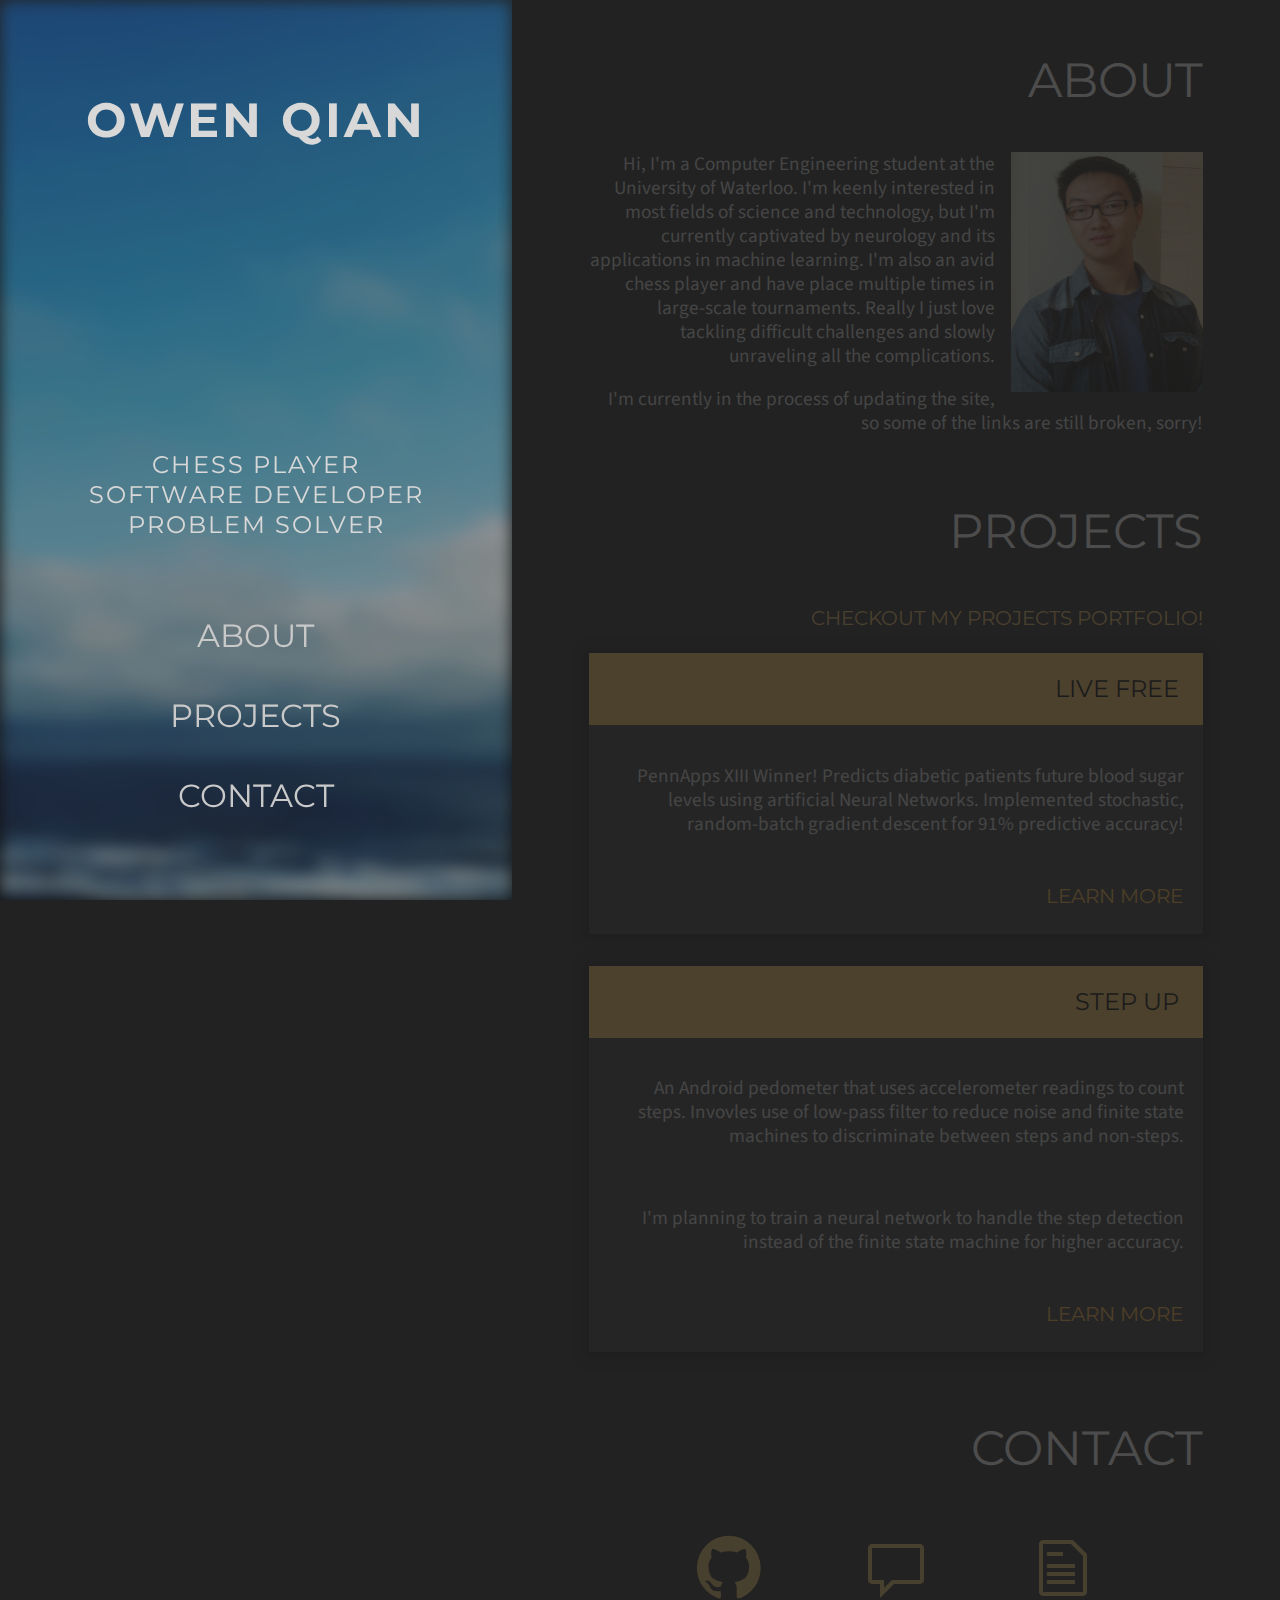
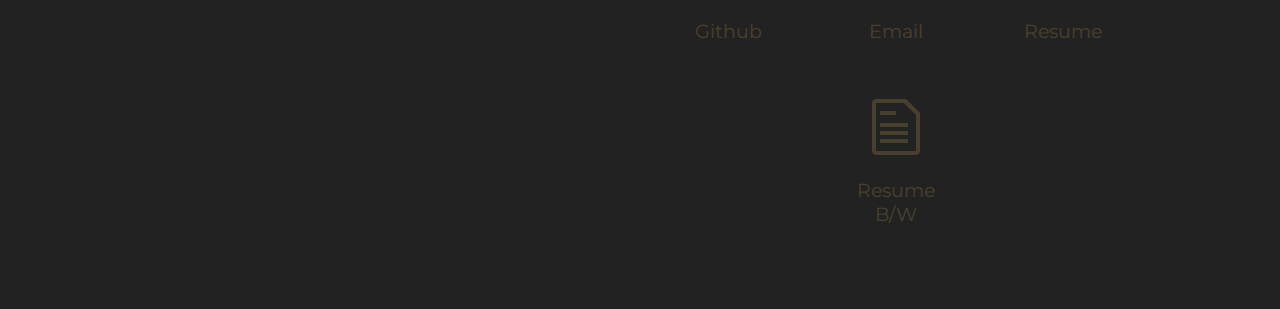
==== index.html @ a6995c26 "changing resumeb/w text" ====
<!doctype html>

<html>

<head>
<title>Owen Qian</title>

<meta charset="utf-8">
<meta http-equiv="X-UA-Compatible" content="IE=Edge">
<meta name="viewport" content="width=device-width, initial-scale=1, maximum-scale=1, user-scalable=0">

<link href="assets/images/favicon.png" rel="icon" type="image/png">
<link href='https://fonts.googleapis.com/css?family=Montserrat:400,700|Source+Sans+Pro' rel='stylesheet' type='text/css'>
<link href="global.css" rel="stylesheet">
<link href="octicons/octicons.css" rel="stylesheet">
</head>

<body>

<!-- scripts -->
<script src="https://code.jquery.com/jquery-2.2.0.js"></script>
<script src="script.js"></script>

<!-- content -->
<header>
	<div id="header-bg"></div>
	<h1 class="main-title">Owen Qian</h1>
	<section id="subheader">
		<h2>Chess player<br> Software Developer<br>Problem Solver</h2>
		<nav>
			<ul>
				<li><a href="#about">About</a></li>
				<li><a href="#projects">Projects</a></li>
				<li><a href="#contact">Contact</a></li Porting code to work in C++ using OpenCV.>
			</ul>
		</nav>
	</section>
</header>
<main>
<section id="about" class="info about-info">
	<h1>About</h1>
	<div id="about-content">
		<img src="me_pic.jpg" class="about-img">
		<p>Hi, I'm a Computer Engineering student at the University of Waterloo. I'm keenly interested in most fields of science and technology, but I'm currently captivated by neurology and its applications in machine learning. I'm also an avid chess player and have place multiple times in large-scale tournaments. Really I just love tackling difficult challenges and slowly unraveling all the complications.</p>
		<p>I'm currently in the process of updating the site, so some of the links are still broken, sorry!</p>
	</div>
</section>
<section id="projects" class="info project-info">
	<h1>projects</h1>
	<a href="/projects/index.html"><h3>Checkout my Projects Portfolio!</h3></a>
	<div class="projects-container">
		<article id="project-1">
			<h2>Live Free</h2>
			<p>PennApps XIII Winner! Predicts diabetic patients future blood sugar levels using artificial Neural Networks. Implemented stochastic, random-batch gradient descent for 91% predictive accuracy! </p>
			<a href="http://devpost.com/software/live-free" class="more">Learn More</a>
		</article>
		<article id="project-2">
			<h2>Step Up</h2>
			<p>An Android pedometer that uses accelerometer readings to count steps. Invovles use of low-pass filter to reduce noise and finite state machines to discriminate between steps and non-steps.</p>
			<p>I'm planning to train a neural network to handle the step detection instead of the finite state machine for higher accuracy.</p>
			<a href="/projects/step_up.html" class="more">Learn More</a>
		</article>
	</div>
</section>
<footer id="contact">
	<div id="footer-content">
		<h1>Contact</h1>
		<a class="icon-with-info" href="http://github.com/OwenQian">
			<span class="mega-octicon octicon-mark-github"></span>
			<p class="icon-desc">Github</p>
		</a>
		<a class="icon-with-info" href="mailto:oyqian@uwaterloo.ca">
			<span class="mega-octicon octicon-comment"></span>
			<p class="icon-desc">Email</p>
		</a>
		<a class="icon-with-info" href="Resume/Resume.pdf">
			<span class="mega-octicon octicon-file-text"></span>
			<p class="icon-desc">Resume</p>
		</a>
		<a class="icon-with-info" href="Resume/Resume_bw.pdf">
			<span class="mega-octicon octicon-file-text"></span>
			<p class="icon-desc">Resume B/W</p>
		</a>
	</div>
</footer>
</main>
</body>
</html>
---- global.css ----
/* ---- STANDARD STYLING ---- */

html, body{
    background:#222;
    font:100%/150% 'Source Sans Pro', 'Helvetica', sans-serif;
    color:#dadada;
    text-align:right;
    width:100%;
    height:100%;
    padding:0;
    border:0;
    margin:0;
    overflow-x:hidden;
    overflow-y: auto;
    word-break: break-word;
    vertical-align: baseline;
}

main, section, article, header, footer, nav, aside, figure{ display:block;}

h1{
    font:300%/100% 'Montserrat', 'Source Sans Pro', 'Helvetica', sans-serif;
    color:#fff;
    text-transform: uppercase;
    text-align:right;
    padding:0.5em 0;
    margin:0.5em 0;
}

h2{ font:150%/100% 'Montserrat', 'Source Sans Pro', 'Helvetica', sans-serif;}

h3{ font:125%/150% 'Montserrat', 'Source Sans Pro', 'Helvetica', sans-serif}

p{ font-size:120%;}

a{
    color: #EDC063;
    text-decoration: none;
    text-transform: uppercase;
}

a:hover{ color:#EDCC94;}

/* --- HEADER --- */

header{
    position:fixed;
    top:0; left:0; 
    width:40%;
    height:100vh;
    background:linear-gradient(transparent, rgba(0,0,0,0.5));
    color:#eee;
    overflow:hidden;
    z-index:99;
}

#header-bg{
    position:absolute;
    width:100%; height:100%;
    background:right top/cover fixed no-repeat url('blueskies.jpg');
    -webkit-filter:blur(0);
    filter:blur(0);
    transition: all 0.5s ease-in-out;
    z-index:1;
}

#header-bg:before{
    position:absolute;
    left: 0;
    top:0;
    width:100%;
    height:100%;
    content:'';
    background:rgba(0,0,0,0.3);
    z-index:99; 
}

header:hover #header-bg{
    -webkit-filter:blur(8px);
    filter:blur(8px);
    transition: all 0.5s ease-in-out;
}

.main-title{
    position:relative;
    font-weight:700;
    padding:1.5em 0;
    color:#eee;
    letter-spacing:3px;
    text-align:center;
    text-transform: uppercase;
    z-index:99;
}

#subheader{
    position:absolute;
    bottom:0;
    width:100%;
    max-height:75vh;
    padding:3em 0;
    z-index: 99;
}

#subheader h2{
    line-height:125%;
    padding:1.5em;
    color:#eee;
    letter-spacing:2px;
    text-align:center;
    text-transform:uppercase;
}

/* ---- SITE NAVIGATION ---- */

nav{ width:100%; z-index:999;}

nav ul{
    display:block;
    width:70%;
    list-style:none;
    text-align:center;
    padding:0;
    margin:1em auto;
}

nav li{ display:inline-block; width:15em; margin:1em;}

nav a{
    display: inline-block;
    font:200%/150% 'Montserrat', 'Source Sans Pro', 'Helvetica', sans-serif;
    color:#ddd;
}

nav a:hover{ color:#fff;}

/* ---- LAYOUT ---- */

main{    
    position:absolute;
    top:0; right:0;
    width:60%;
    height:auto;
}

.info, #footer-content{
    position:relative;
    width:80%;
    margin:2em auto 3em auto; 
    z-index: 1;
}

/* -- about -- */

#about-content{ min-height:15em;}

.about-img{
    position:relative;
    float:right;
    width:12em;
    height:15em;
    margin:0 0 1em 1em;
}

/* -- blog and programming -- */

.blog-info{ margin:3em auto;}

.project-info{ margin:3em auto;}

article{
    background:#333;
    padding:0 0 1em 0;
    margin:1em auto 2em auto;
    box-shadow: 0 1px 10px 4px #111;
}

article h2{
    color:#000;
    text-transform: uppercase;
    background:#ffc55d;
    padding:1em;
    margin:0;
}

article p{ padding:1em;}

.more{
    display:block;
    padding:0.5em;
    margin:0 0.5em;
    font:125%/120% 'Montserrat', 'Source Sans Pro', 'Helvetica', sans-serif;
    color:#ffb93d;
}

.more:hover{ color:#ffc55d;}

/* -- footer -- */

footer{ width:100%; text-align:center;}

footer h1{ color:#fff;}

#footer-content .mega-octicon{ font-size:64px;}

.icon-with-info{
    display:inline-block;
    width:100px;
    padding:0 1em;
    margin:1em;
    font-family: 'Montserrat', 'Source Sans Pro', 'Helvetica', sans-serif;
    text-align:center;
    text-transform:capitalize;
}

.icon-desc{ display:block;}

/* ---- BLOG/PROJECT POST CONTENT ---- */

.post-content{
    position: relative;
    width:80%;
    text-align: left;
    padding-bottom:1em;
    margin:0 auto;
}

.post-content h1{
    font-size: 200%;
    text-align: left;
    text-transform: none;
    padding:1em 0;
    margin:1em 0 0.5em 0;
}

.post-info{ position:relative; top:0; font-size: 110%;}

.post-info h2{ font-size: 125%; padding:0 0 0.5em 0; margin:0;}

.post-tags{ color: #ffc55d; }

.post-tags:hover{ color:#6495ed; }

.post-content p{ line-height:150%; text-align: left;}
---- octicons/octicons.css ----
@font-face {
  font-family: 'octicons';
  src: url('octicons.eot?#iefix') format('embedded-opentype'),
       url('octicons.woff') format('woff'),
       url('octicons.ttf') format('truetype'),
       url('octicons.svg#octicons') format('svg');
  font-weight: normal;
  font-style: normal;
}

/*

.octicon is optimized for 16px.
.mega-octicon is optimized for 32px but can be used larger.

*/
.octicon, .mega-octicon {
  font: normal normal normal 16px/1 octicons;
  display: inline-block;
  text-decoration: none;
  text-rendering: auto;
  -webkit-font-smoothing: antialiased;
  -moz-osx-font-smoothing: grayscale;
  -webkit-user-select: none;
  -moz-user-select: none;
  -ms-user-select: none;
  user-select: none;
}
.mega-octicon { font-size: 32px; }

.octicon-alert:before { content: '\f02d'} /*  */
.octicon-arrow-down:before { content: '\f03f'} /*  */
.octicon-arrow-left:before { content: '\f040'} /*  */
.octicon-arrow-right:before { content: '\f03e'} /*  */
.octicon-arrow-small-down:before { content: '\f0a0'} /*  */
.octicon-arrow-small-left:before { content: '\f0a1'} /*  */
.octicon-arrow-small-right:before { content: '\f071'} /*  */
.octicon-arrow-small-up:before { content: '\f09f'} /*  */
.octicon-arrow-up:before { content: '\f03d'} /*  */
.octicon-microscope:before,
.octicon-beaker:before { content: '\f0dd'} /*  */
.octicon-bell:before { content: '\f0de'} /*  */
.octicon-bold:before { content: '\f0e2'} /*  */
.octicon-book:before { content: '\f007'} /*  */
.octicon-bookmark:before { content: '\f07b'} /*  */
.octicon-briefcase:before { content: '\f0d3'} /*  */
.octicon-broadcast:before { content: '\f048'} /*  */
.octicon-browser:before { content: '\f0c5'} /*  */
.octicon-bug:before { content: '\f091'} /*  */
.octicon-calendar:before { content: '\f068'} /*  */
.octicon-check:before { content: '\f03a'} /*  */
.octicon-checklist:before { content: '\f076'} /*  */
.octicon-chevron-down:before { content: '\f0a3'} /*  */
.octicon-chevron-left:before { content: '\f0a4'} /*  */
.octicon-chevron-right:before { content: '\f078'} /*  */
.octicon-chevron-up:before { content: '\f0a2'} /*  */
.octicon-circle-slash:before { content: '\f084'} /*  */
.octicon-circuit-board:before { content: '\f0d6'} /*  */
.octicon-clippy:before { content: '\f035'} /*  */
.octicon-clock:before { content: '\f046'} /*  */
.octicon-cloud-download:before { content: '\f00b'} /*  */
.octicon-cloud-upload:before { content: '\f00c'} /*  */
.octicon-code:before { content: '\f05f'} /*  */
.octicon-color-mode:before { content: '\f065'} /*  */
.octicon-comment-add:before,
.octicon-comment:before { content: '\f02b'} /*  */
.octicon-comment-discussion:before { content: '\f04f'} /*  */
.octicon-credit-card:before { content: '\f045'} /*  */
.octicon-dash:before { content: '\f0ca'} /*  */
.octicon-dashboard:before { content: '\f07d'} /*  */
.octicon-database:before { content: '\f096'} /*  */
.octicon-clone:before,
.octicon-desktop-download:before { content: '\f0dc'} /*  */
.octicon-device-camera:before { content: '\f056'} /*  */
.octicon-device-camera-video:before { content: '\f057'} /*  */
.octicon-device-desktop:before { content: '\f27c'} /*  */
.octicon-device-mobile:before { content: '\f038'} /*  */
.octicon-diff:before { content: '\f04d'} /*  */
.octicon-diff-added:before { content: '\f06b'} /*  */
.octicon-diff-ignored:before { content: '\f099'} /*  */
.octicon-diff-modified:before { content: '\f06d'} /*  */
.octicon-diff-removed:before { content: '\f06c'} /*  */
.octicon-diff-renamed:before { content: '\f06e'} /*  */
.octicon-ellipsis:before { content: '\f09a'} /*  */
.octicon-eye-unwatch:before,
.octicon-eye-watch:before,
.octicon-eye:before { content: '\f04e'} /*  */
.octicon-file-binary:before { content: '\f094'} /*  */
.octicon-file-code:before { content: '\f010'} /*  */
.octicon-file-directory:before { content: '\f016'} /*  */
.octicon-file-media:before { content: '\f012'} /*  */
.octicon-file-pdf:before { content: '\f014'} /*  */
.octicon-file-submodule:before { content: '\f017'} /*  */
.octicon-file-symlink-directory:before { content: '\f0b1'} /*  */
.octicon-file-symlink-file:before { content: '\f0b0'} /*  */
.octicon-file-text:before { content: '\f011'} /*  */
.octicon-file-zip:before { content: '\f013'} /*  */
.octicon-flame:before { content: '\f0d2'} /*  */
.octicon-fold:before { content: '\f0cc'} /*  */
.octicon-gear:before { content: '\f02f'} /*  */
.octicon-gift:before { content: '\f042'} /*  */
.octicon-gist:before { content: '\f00e'} /*  */
.octicon-gist-secret:before { content: '\f08c'} /*  */
.octicon-git-branch-create:before,
.octicon-git-branch-delete:before,
.octicon-git-branch:before { content: '\f020'} /*  */
.octicon-git-commit:before { content: '\f01f'} /*  */
.octicon-git-compare:before { content: '\f0ac'} /*  */
.octicon-git-merge:before { content: '\f023'} /*  */
.octicon-git-pull-request-abandoned:before,
.octicon-git-pull-request:before { content: '\f009'} /*  */
.octicon-globe:before { content: '\f0b6'} /*  */
.octicon-graph:before { content: '\f043'} /*  */
.octicon-heart:before { content: '\2665'} /* ♥ */
.octicon-history:before { content: '\f07e'} /*  */
.octicon-home:before { content: '\f08d'} /*  */
.octicon-horizontal-rule:before { content: '\f070'} /*  */
.octicon-hubot:before { content: '\f09d'} /*  */
.octicon-inbox:before { content: '\f0cf'} /*  */
.octicon-info:before { content: '\f059'} /*  */
.octicon-issue-closed:before { content: '\f028'} /*  */
.octicon-issue-opened:before { content: '\f026'} /*  */
.octicon-issue-reopened:before { content: '\f027'} /*  */
.octicon-italic:before { content: '\f0e4'} /*  */
.octicon-jersey:before { content: '\f019'} /*  */
.octicon-key:before { content: '\f049'} /*  */
.octicon-keyboard:before { content: '\f00d'} /*  */
.octicon-law:before { content: '\f0d8'} /*  */
.octicon-light-bulb:before { content: '\f000'} /*  */
.octicon-link:before { content: '\f05c'} /*  */
.octicon-link-external:before { content: '\f07f'} /*  */
.octicon-list-ordered:before { content: '\f062'} /*  */
.octicon-list-unordered:before { content: '\f061'} /*  */
.octicon-location:before { content: '\f060'} /*  */
.octicon-gist-private:before,
.octicon-mirror-private:before,
.octicon-git-fork-private:before,
.octicon-lock:before { content: '\f06a'} /*  */
.octicon-logo-gist:before { content: '\f0ad'} /*  */
.octicon-logo-github:before { content: '\f092'} /*  */
.octicon-mail:before { content: '\f03b'} /*  */
.octicon-mail-read:before { content: '\f03c'} /*  */
.octicon-mail-reply:before { content: '\f051'} /*  */
.octicon-mark-github:before { content: '\f00a'} /*  */
.octicon-markdown:before { content: '\f0c9'} /*  */
.octicon-megaphone:before { content: '\f077'} /*  */
.octicon-mention:before { content: '\f0be'} /*  */
.octicon-milestone:before { content: '\f075'} /*  */
.octicon-mirror-public:before,
.octicon-mirror:before { content: '\f024'} /*  */
.octicon-mortar-board:before { content: '\f0d7'} /*  */
.octicon-mute:before { content: '\f080'} /*  */
.octicon-no-newline:before { content: '\f09c'} /*  */
.octicon-octoface:before { content: '\f008'} /*  */
.octicon-organization:before { content: '\f037'} /*  */
.octicon-package:before { content: '\f0c4'} /*  */
.octicon-paintcan:before { content: '\f0d1'} /*  */
.octicon-pencil:before { content: '\f058'} /*  */
.octicon-person-add:before,
.octicon-person-follow:before,
.octicon-person:before { content: '\f018'} /*  */
.octicon-pin:before { content: '\f041'} /*  */
.octicon-plug:before { content: '\f0d4'} /*  */
.octicon-repo-create:before,
.octicon-gist-new:before,
.octicon-file-directory-create:before,
.octicon-file-add:before,
.octicon-plus:before { content: '\f05d'} /*  */
.octicon-primitive-dot:before { content: '\f052'} /*  */
.octicon-primitive-square:before { content: '\f053'} /*  */
.octicon-pulse:before { content: '\f085'} /*  */
.octicon-question:before { content: '\f02c'} /*  */
.octicon-quote:before { content: '\f063'} /*  */
.octicon-radio-tower:before { content: '\f030'} /*  */
.octicon-repo-delete:before,
.octicon-repo:before { content: '\f001'} /*  */
.octicon-repo-clone:before { content: '\f04c'} /*  */
.octicon-repo-force-push:before { content: '\f04a'} /*  */
.octicon-gist-fork:before,
.octicon-repo-forked:before { content: '\f002'} /*  */
.octicon-repo-pull:before { content: '\f006'} /*  */
.octicon-repo-push:before { content: '\f005'} /*  */
.octicon-rocket:before { content: '\f033'} /*  */
.octicon-rss:before { content: '\f034'} /*  */
.octicon-ruby:before { content: '\f047'} /*  */
.octicon-search-save:before,
.octicon-search:before { content: '\f02e'} /*  */
.octicon-server:before { content: '\f097'} /*  */
.octicon-settings:before { content: '\f07c'} /*  */
.octicon-shield:before { content: '\f0e1'} /*  */
.octicon-log-in:before,
.octicon-sign-in:before { content: '\f036'} /*  */
.octicon-log-out:before,
.octicon-sign-out:before { content: '\f032'} /*  */
.octicon-squirrel:before { content: '\f0b2'} /*  */
.octicon-star-add:before,
.octicon-star-delete:before,
.octicon-star:before { content: '\f02a'} /*  */
.octicon-stop:before { content: '\f08f'} /*  */
.octicon-repo-sync:before,
.octicon-sync:before { content: '\f087'} /*  */
.octicon-tag-remove:before,
.octicon-tag-add:before,
.octicon-tag:before { content: '\f015'} /*  */
.octicon-tasklist:before { content: '\f0e5'} /*  */
.octicon-telescope:before { content: '\f088'} /*  */
.octicon-terminal:before { content: '\f0c8'} /*  */
.octicon-text-size:before { content: '\f0e3'} /*  */
.octicon-three-bars:before { content: '\f05e'} /*  */
.octicon-thumbsdown:before { content: '\f0db'} /*  */
.octicon-thumbsup:before { content: '\f0da'} /*  */
.octicon-tools:before { content: '\f031'} /*  */
.octicon-trashcan:before { content: '\f0d0'} /*  */
.octicon-triangle-down:before { content: '\f05b'} /*  */
.octicon-triangle-left:before { content: '\f044'} /*  */
.octicon-triangle-right:before { content: '\f05a'} /*  */
.octicon-triangle-up:before { content: '\f0aa'} /*  */
.octicon-unfold:before { content: '\f039'} /*  */
.octicon-unmute:before { content: '\f0ba'} /*  */
.octicon-versions:before { content: '\f064'} /*  */
.octicon-watch:before { content: '\f0e0'} /*  */
.octicon-remove-close:before,
.octicon-x:before { content: '\f081'} /*  */
.octicon-zap:before { content: '\26A1'} /* ⚡ */
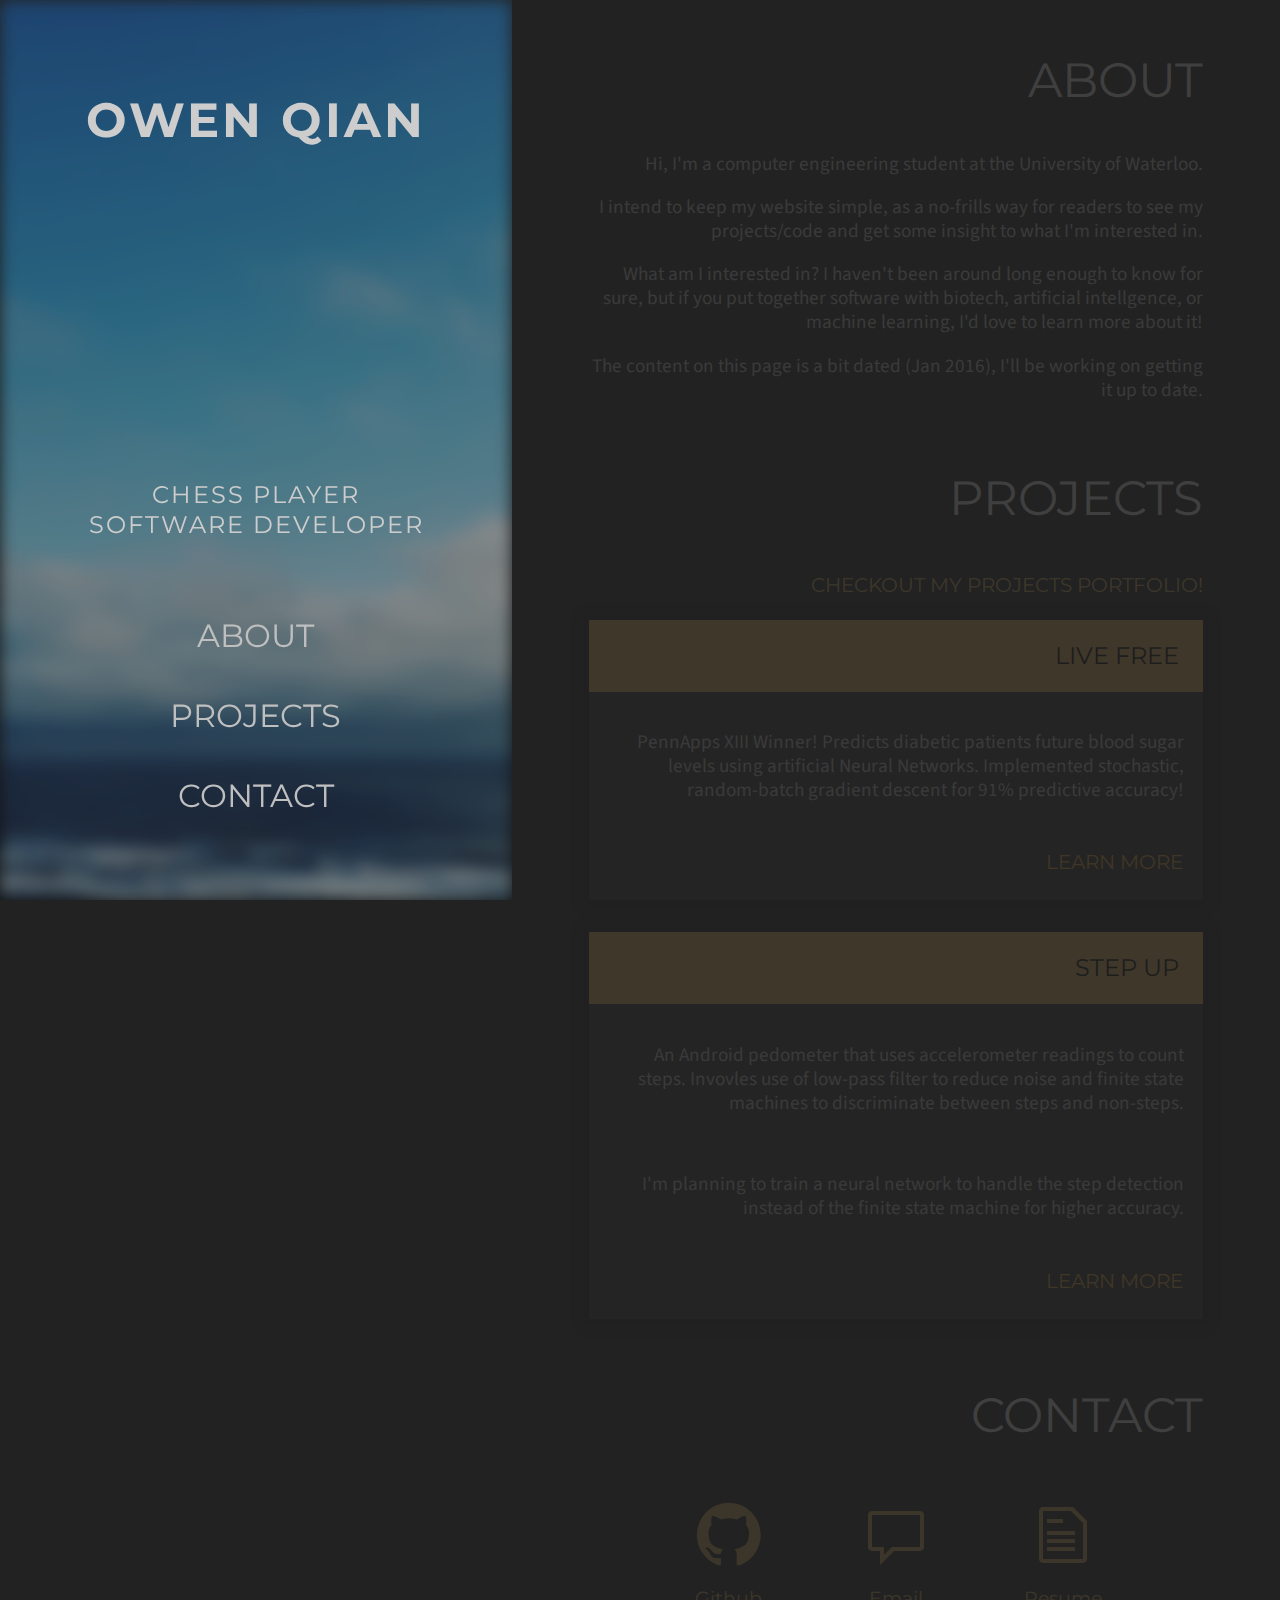
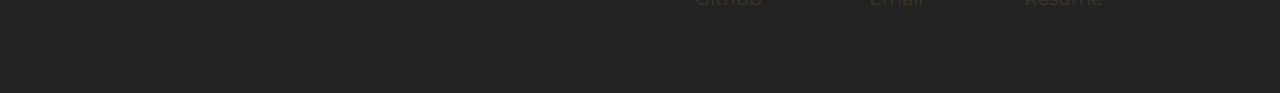
==== commit 787f6933: "Updated resume and front page" ====
--- a/index.html
+++ b/index.html
@@ -26,7 +26,7 @@
 	<div id="header-bg"></div>
 	<h1 class="main-title">Owen Qian</h1>
 	<section id="subheader">
-		<h2>Chess player<br> Software Developer<br>Problem Solver</h2>
+		<h2>Chess player<br> Software Developer</h2>
 		<nav>
 			<ul>
 				<li><a href="#about">About</a></li>
@@ -40,9 +40,14 @@
 <section id="about" class="info about-info">
 	<h1>About</h1>
 	<div id="about-content">
-		<img src="me_pic.jpg" class="about-img">
-		<p>Hi, I'm a Computer Engineering student at the University of Waterloo. I'm keenly interested in most fields of science and technology, but I'm currently captivated by neurology and its applications in machine learning. I'm also an avid chess player and have place multiple times in large-scale tournaments. Really I just love tackling difficult challenges and slowly unraveling all the complications.</p>
-		<p>I'm currently in the process of updating the site, so some of the links are still broken, sorry!</p>
+		<!--<img src="me_pic.jpg" class="about-img">-->
+	<p>Hi, I'm a computer engineering student at the University of Waterloo.</p>
+	
+	<p>	I intend to keep my website simple, as a no-frills way for readers to see my projects/code and get some insight to what I'm interested in.</p>
+	<p>
+	What am I interested in? I haven't been around long enough to know for sure, but if you put together software with biotech, artificial intellgence, or machine learning, I'd love to learn more about it!
+	</p>
+		<p>The content on this page is a bit dated (Jan 2016), I'll be working on getting it up to date.</p>
 	</div>
 </section>
 <section id="projects" class="info project-info">
@@ -77,10 +82,6 @@
 			<span class="mega-octicon octicon-file-text"></span>
 			<p class="icon-desc">Resume</p>
 		</a>
-		<a class="icon-with-info" href="Resume/Resume_bw.pdf">
-			<span class="mega-octicon octicon-file-text"></span>
-			<p class="icon-desc">Resume B/W</p>
-		</a>
 	</div>
 </footer>
 </main>
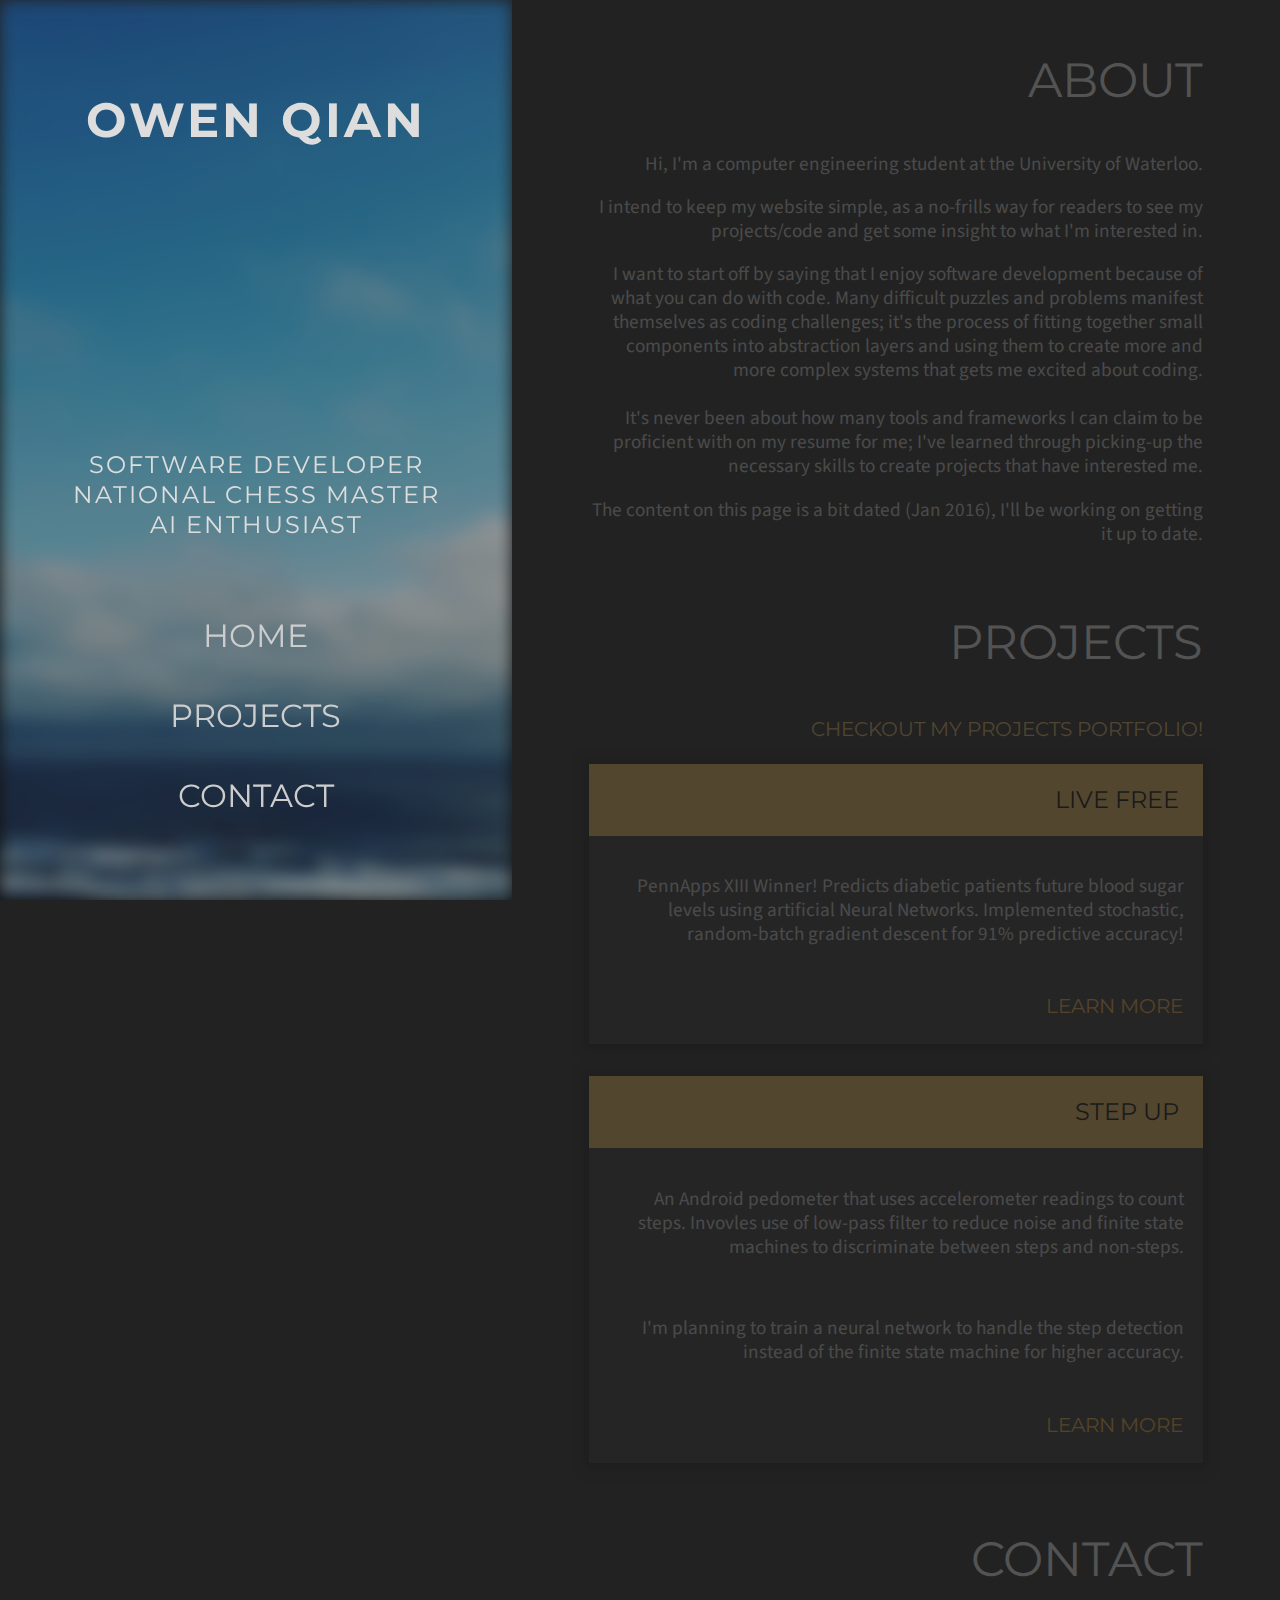
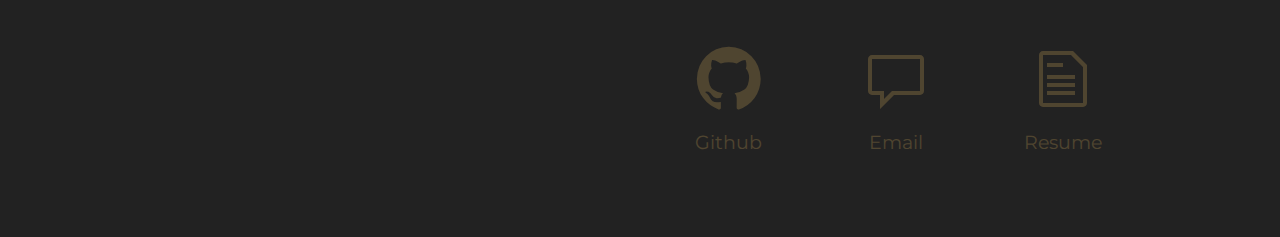
==== commit 2a22e0e7: "updated about description, changed page linkage" ====
--- a/index.html
+++ b/index.html
@@ -26,11 +26,11 @@
 	<div id="header-bg"></div>
 	<h1 class="main-title">Owen Qian</h1>
 	<section id="subheader">
-		<h2>Chess player<br> Software Developer</h2>
+        <h2>Software Developer<br>National Chess Master<br>AI Enthusiast</h2>
 		<nav>
 			<ul>
-				<li><a href="#about">About</a></li>
-				<li><a href="#projects">Projects</a></li>
+				<li><a href="#about">Home</a></li>
+				<li><a href="projects/">Projects</a></li>
 				<li><a href="#contact">Contact</a></li Porting code to work in C++ using OpenCV.>
 			</ul>
 		</nav>
@@ -45,8 +45,10 @@
 	
 	<p>	I intend to keep my website simple, as a no-frills way for readers to see my projects/code and get some insight to what I'm interested in.</p>
 	<p>
-	What am I interested in? I haven't been around long enough to know for sure, but if you put together software with biotech, artificial intellgence, or machine learning, I'd love to learn more about it!
-	</p>
+    I want to start off by saying that I enjoy software development because of what you can do with code. Many difficult puzzles and problems manifest themselves as coding challenges; it's the process of fitting together small components into abstraction layers and using them to create more and more complex systems that gets me excited about coding.
+    <br> <br>
+    It's never been about how many tools and frameworks I can claim to be proficient with on my resume for me; I've learned through picking-up the necessary skills to create projects that have interested me.
+
 		<p>The content on this page is a bit dated (Jan 2016), I'll be working on getting it up to date.</p>
 	</div>
 </section>
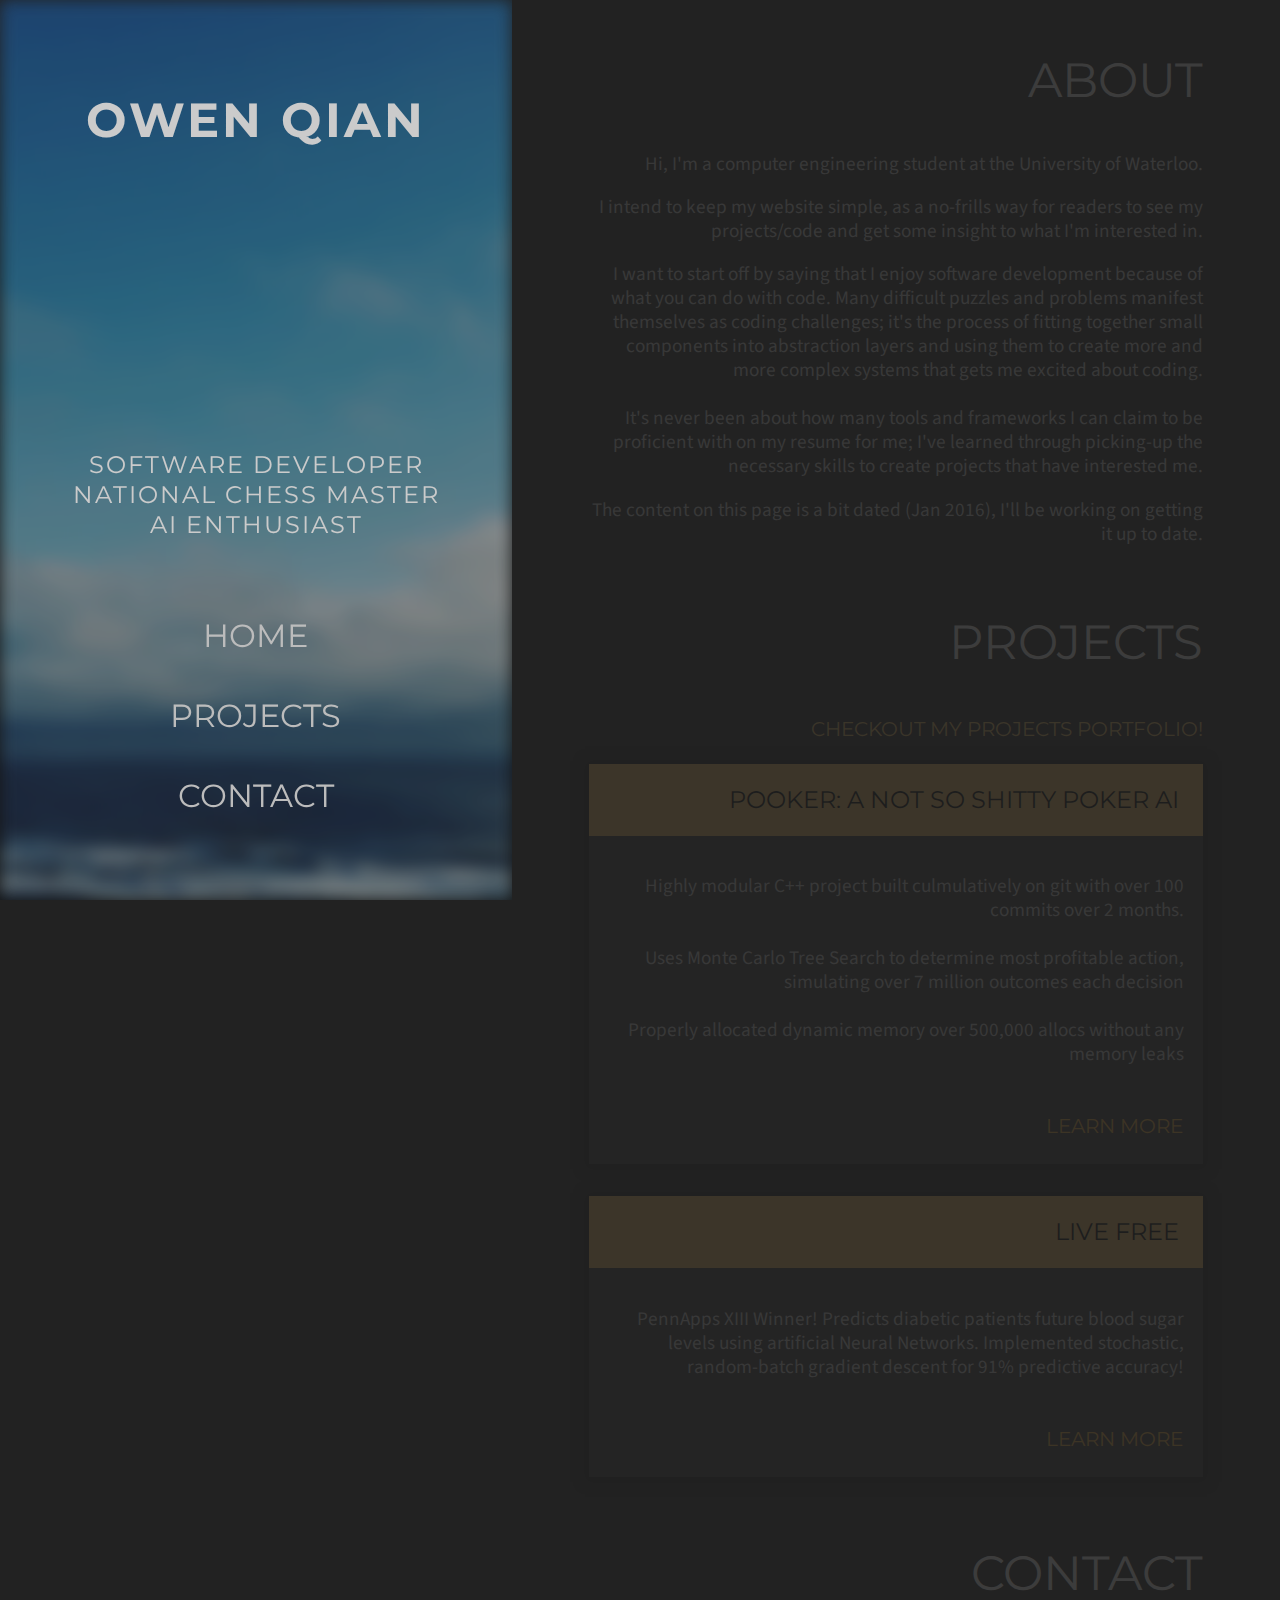
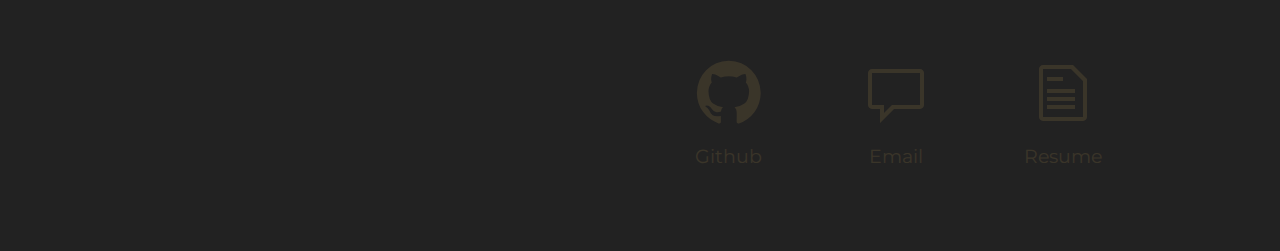
==== commit 78d84891: "Added Pooker, removed step up" ====
--- a/index.html
+++ b/index.html
@@ -30,7 +30,7 @@
 		<nav>
 			<ul>
 				<li><a href="#about">Home</a></li>
-				<li><a href="projects/">Projects</a></li>
+				<li><a href="#projects">Projects</a></li>
 				<li><a href="#contact">Contact</a></li Porting code to work in C++ using OpenCV.>
 			</ul>
 		</nav>
@@ -56,16 +56,19 @@
 	<h1>projects</h1>
 	<a href="/projects/index.html"><h3>Checkout my Projects Portfolio!</h3></a>
 	<div class="projects-container">
+        <article id="pooker">
+            <h2> Pooker: A Not So Shitty Poker AI </h2>
+            <p>
+                Highly modular C++ project built culmulatively on git with over 100 commits over 2 months.
+                <br><br>Uses Monte Carlo Tree Search to determine most profitable action, simulating over 7 million outcomes each decision
+                <br><br>Properly allocated dynamic memory over 500,000 allocs without any memory leaks 
+            </p>
+            <a href="http://github.com/OwenQian/Pooker" class="more"> Learn More </a>
+        </article>
 		<article id="project-1">
 			<h2>Live Free</h2>
 			<p>PennApps XIII Winner! Predicts diabetic patients future blood sugar levels using artificial Neural Networks. Implemented stochastic, random-batch gradient descent for 91% predictive accuracy! </p>
 			<a href="http://devpost.com/software/live-free" class="more">Learn More</a>
-		</article>
-		<article id="project-2">
-			<h2>Step Up</h2>
-			<p>An Android pedometer that uses accelerometer readings to count steps. Invovles use of low-pass filter to reduce noise and finite state machines to discriminate between steps and non-steps.</p>
-			<p>I'm planning to train a neural network to handle the step detection instead of the finite state machine for higher accuracy.</p>
-			<a href="/projects/step_up.html" class="more">Learn More</a>
 		</article>
 	</div>
 </section>
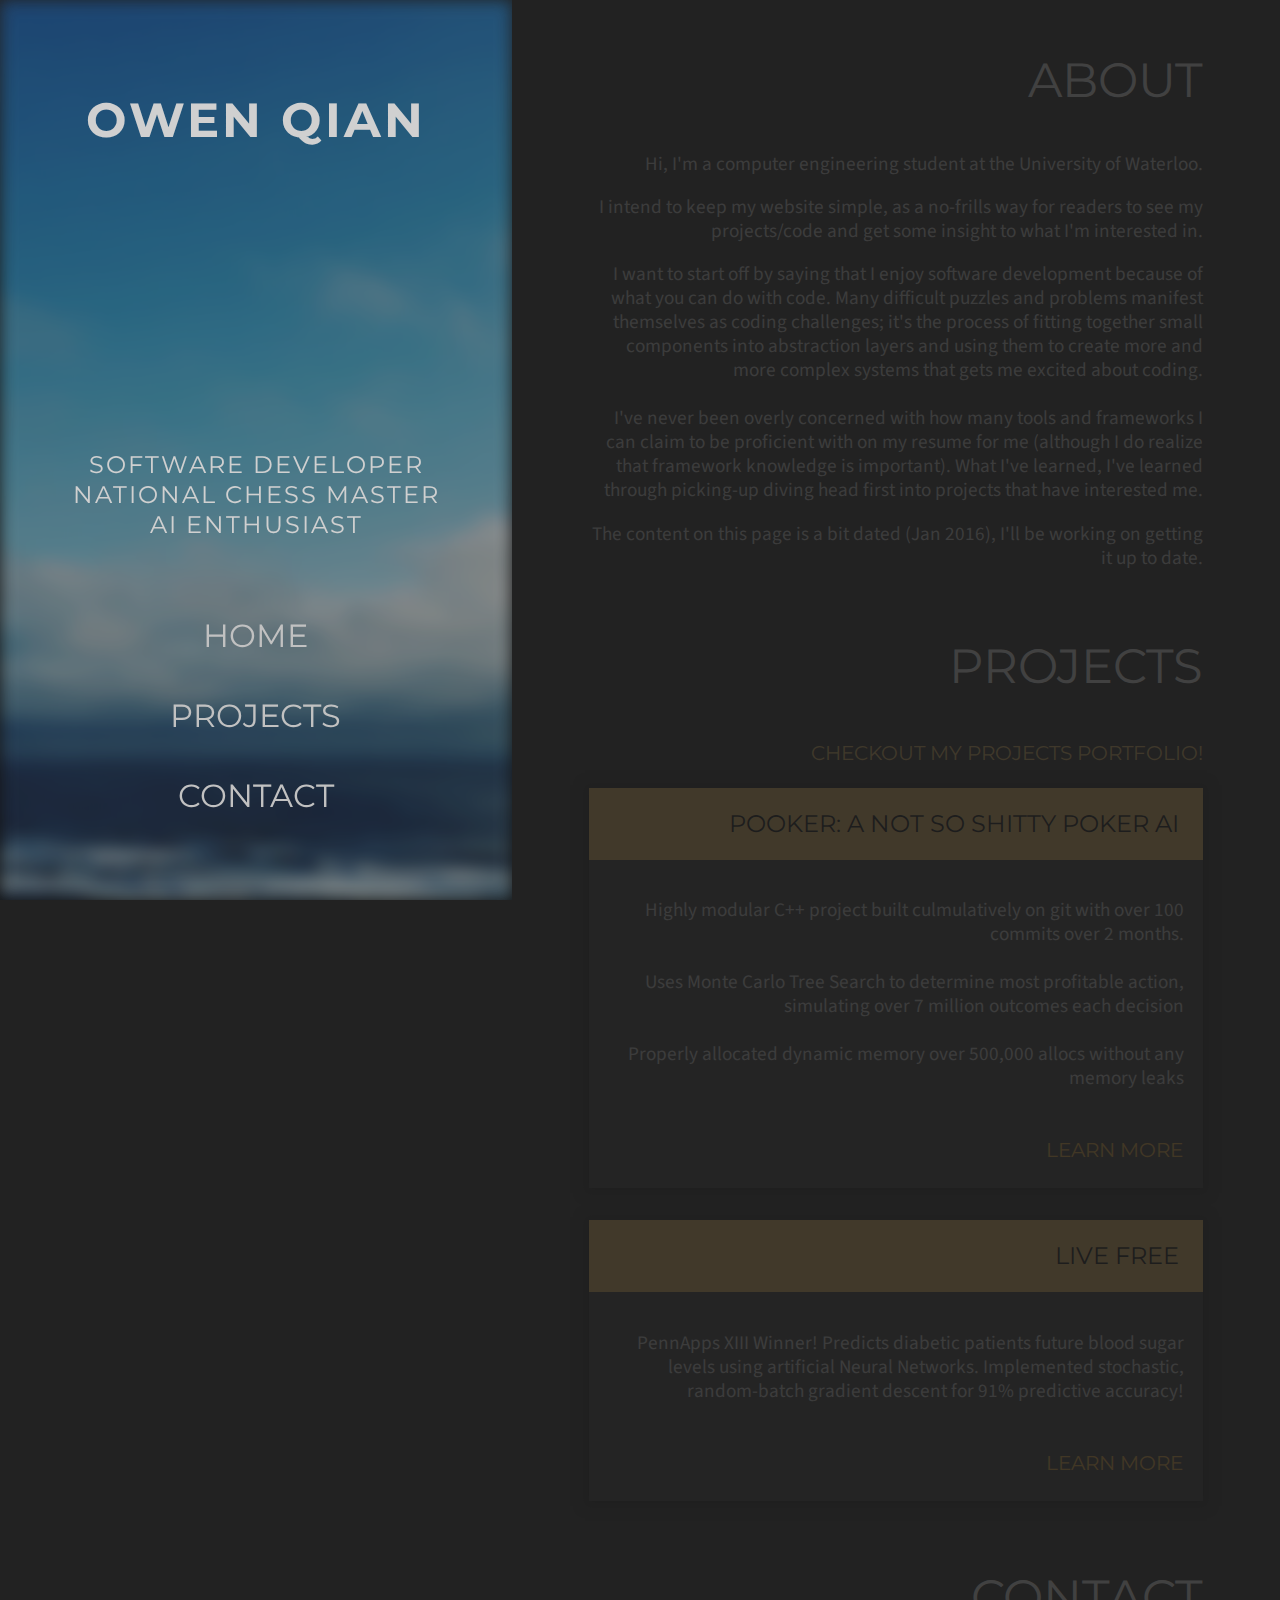
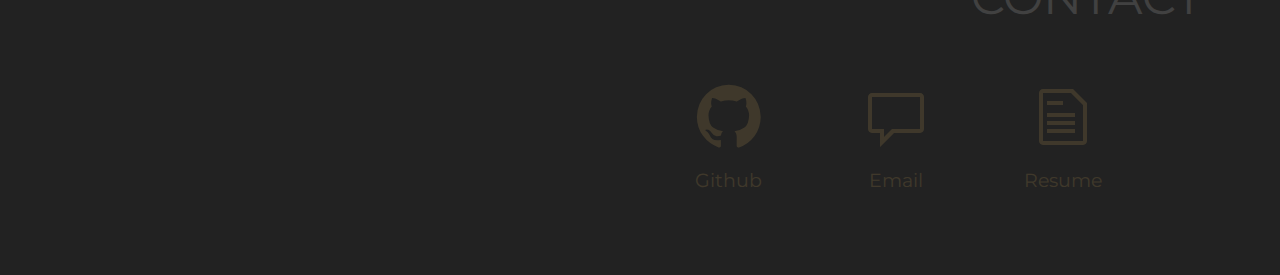
==== commit 86e3931f: "Added pooker to projects/index.html; updated about in main page" ====
--- a/index.html
+++ b/index.html
@@ -47,7 +47,7 @@
 	<p>
     I want to start off by saying that I enjoy software development because of what you can do with code. Many difficult puzzles and problems manifest themselves as coding challenges; it's the process of fitting together small components into abstraction layers and using them to create more and more complex systems that gets me excited about coding.
     <br> <br>
-    It's never been about how many tools and frameworks I can claim to be proficient with on my resume for me; I've learned through picking-up the necessary skills to create projects that have interested me.
+    I've never been overly concerned with how many tools and frameworks I can claim to be proficient with on my resume for me (although I do realize that framework knowledge is important). What I've learned, I've learned through picking-up diving head first into projects that have interested me.
 
 		<p>The content on this page is a bit dated (Jan 2016), I'll be working on getting it up to date.</p>
 	</div>
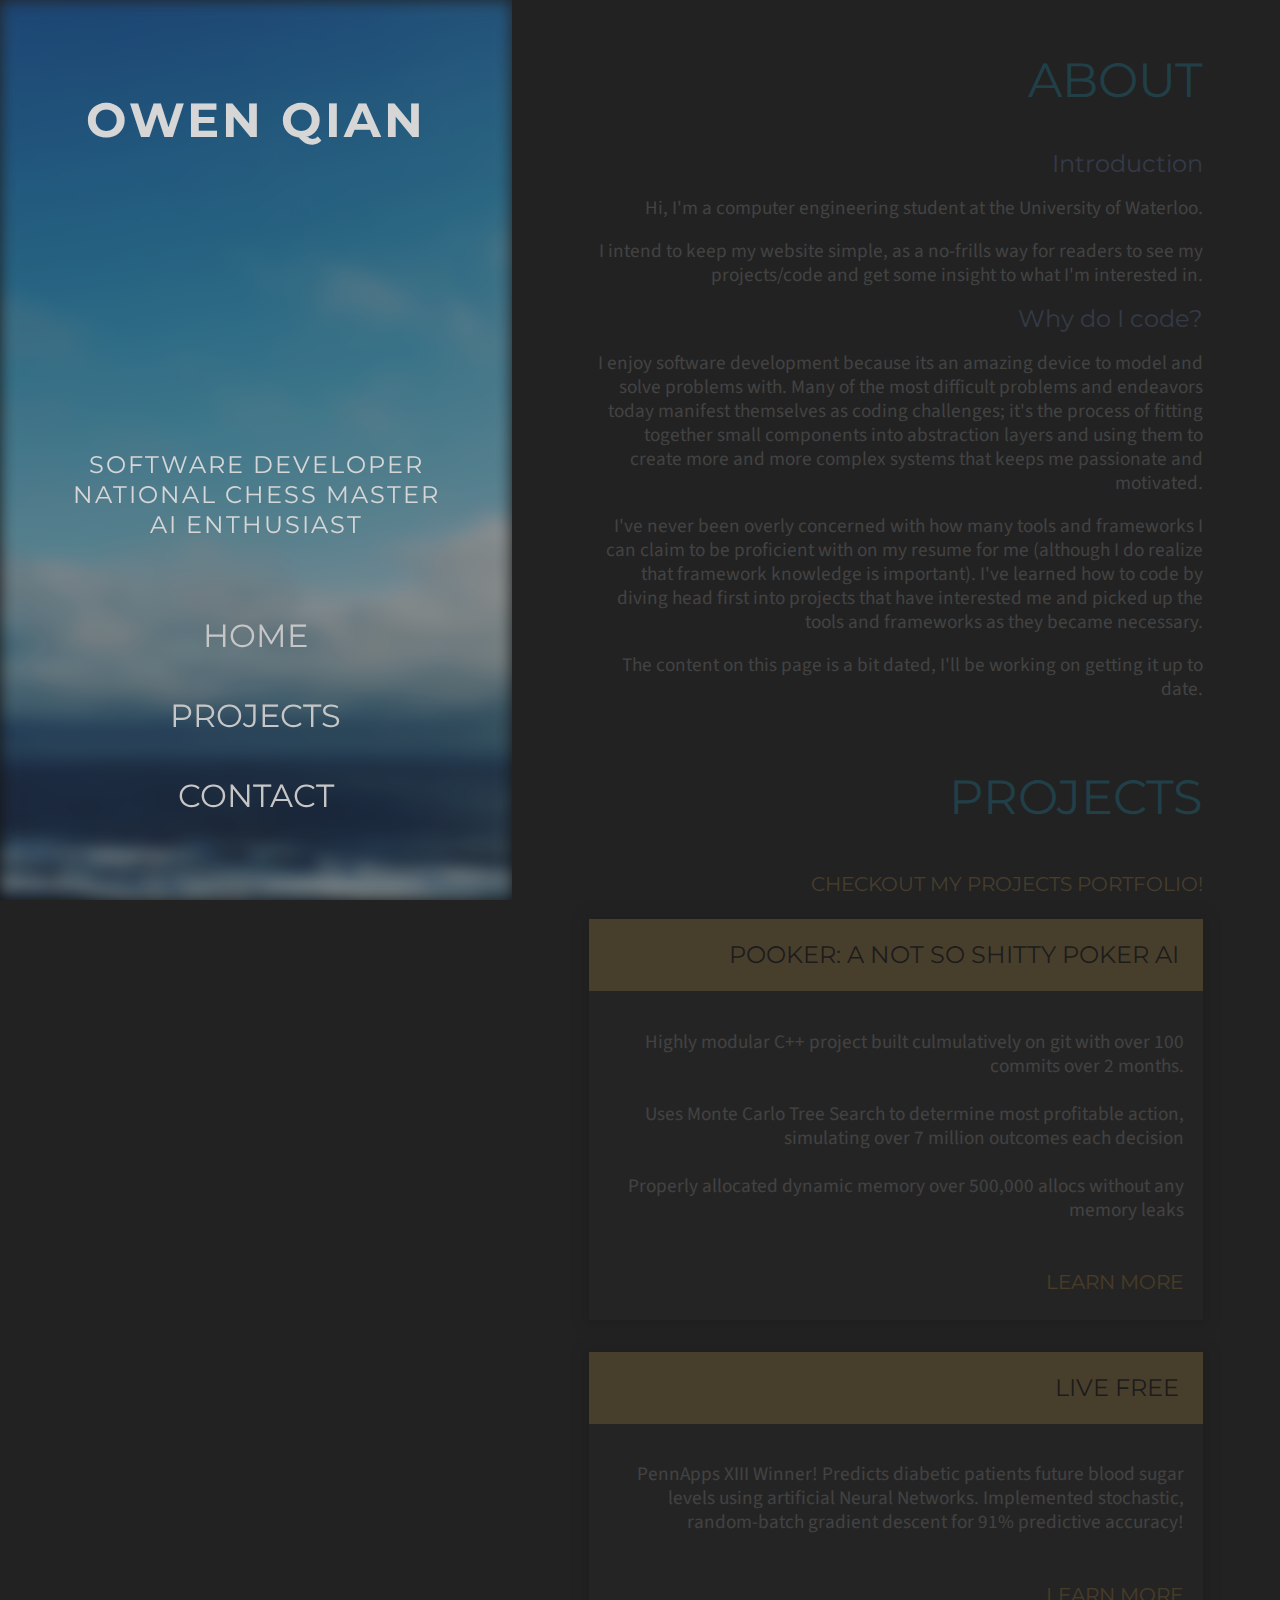
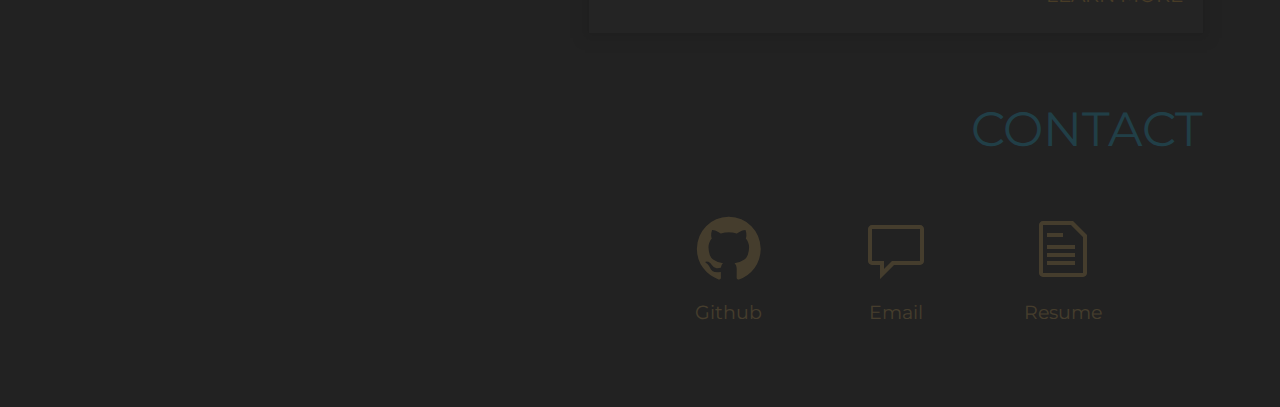
==== commit 85c8d321: "added additional headings and changed color scheme" ====
--- a/index.html
+++ b/index.html
@@ -38,22 +38,29 @@
 </header>
 <main>
 <section id="about" class="info about-info">
-	<h1>About</h1>
+	<h1 style="color:#1ECAFA">About</h1>
 	<div id="about-content">
 		<!--<img src="me_pic.jpg" class="about-img">-->
+    <h2 style="color:#8DACF5">
+        Introduction
+    </h2>
 	<p>Hi, I'm a computer engineering student at the University of Waterloo.</p>
-	
 	<p>	I intend to keep my website simple, as a no-frills way for readers to see my projects/code and get some insight to what I'm interested in.</p>
+    <h2 style="color:#8DACF5">
+        Why do I code?
+    </h2>
 	<p>
-    I want to start off by saying that I enjoy software development because of what you can do with code. Many difficult puzzles and problems manifest themselves as coding challenges; it's the process of fitting together small components into abstraction layers and using them to create more and more complex systems that gets me excited about coding.
-    <br> <br>
-    I've never been overly concerned with how many tools and frameworks I can claim to be proficient with on my resume for me (although I do realize that framework knowledge is important). What I've learned, I've learned through picking-up diving head first into projects that have interested me.
+     I enjoy software development because its an amazing device to model and solve problems with. Many of the most difficult problems and endeavors today manifest themselves as coding challenges; it's the process of fitting together small components into abstraction layers and using them to create more and more complex systems that keeps me passionate and motivated.
+    </p>
+    <p>
+    I've never been overly concerned with how many tools and frameworks I can claim to be proficient with on my resume for me (although I do realize that framework knowledge is important). I've learned how to code by diving head first into projects that have interested me and picked up the tools and frameworks as they became necessary.
+    </p>
 
-		<p>The content on this page is a bit dated (Jan 2016), I'll be working on getting it up to date.</p>
+		<p>The content on this page is a bit dated, I'll be working on getting it up to date.</p>
 	</div>
 </section>
 <section id="projects" class="info project-info">
-	<h1>projects</h1>
+	<h1 style="color:#1ECAFA">projects</h1>
 	<a href="/projects/index.html"><h3>Checkout my Projects Portfolio!</h3></a>
 	<div class="projects-container">
         <article id="pooker">
@@ -74,7 +81,7 @@
 </section>
 <footer id="contact">
 	<div id="footer-content">
-		<h1>Contact</h1>
+		<h1 style="color:#1ECAFA">Contact</h1>
 		<a class="icon-with-info" href="http://github.com/OwenQian">
 			<span class="mega-octicon octicon-mark-github"></span>
 			<p class="icon-desc">Github</p>
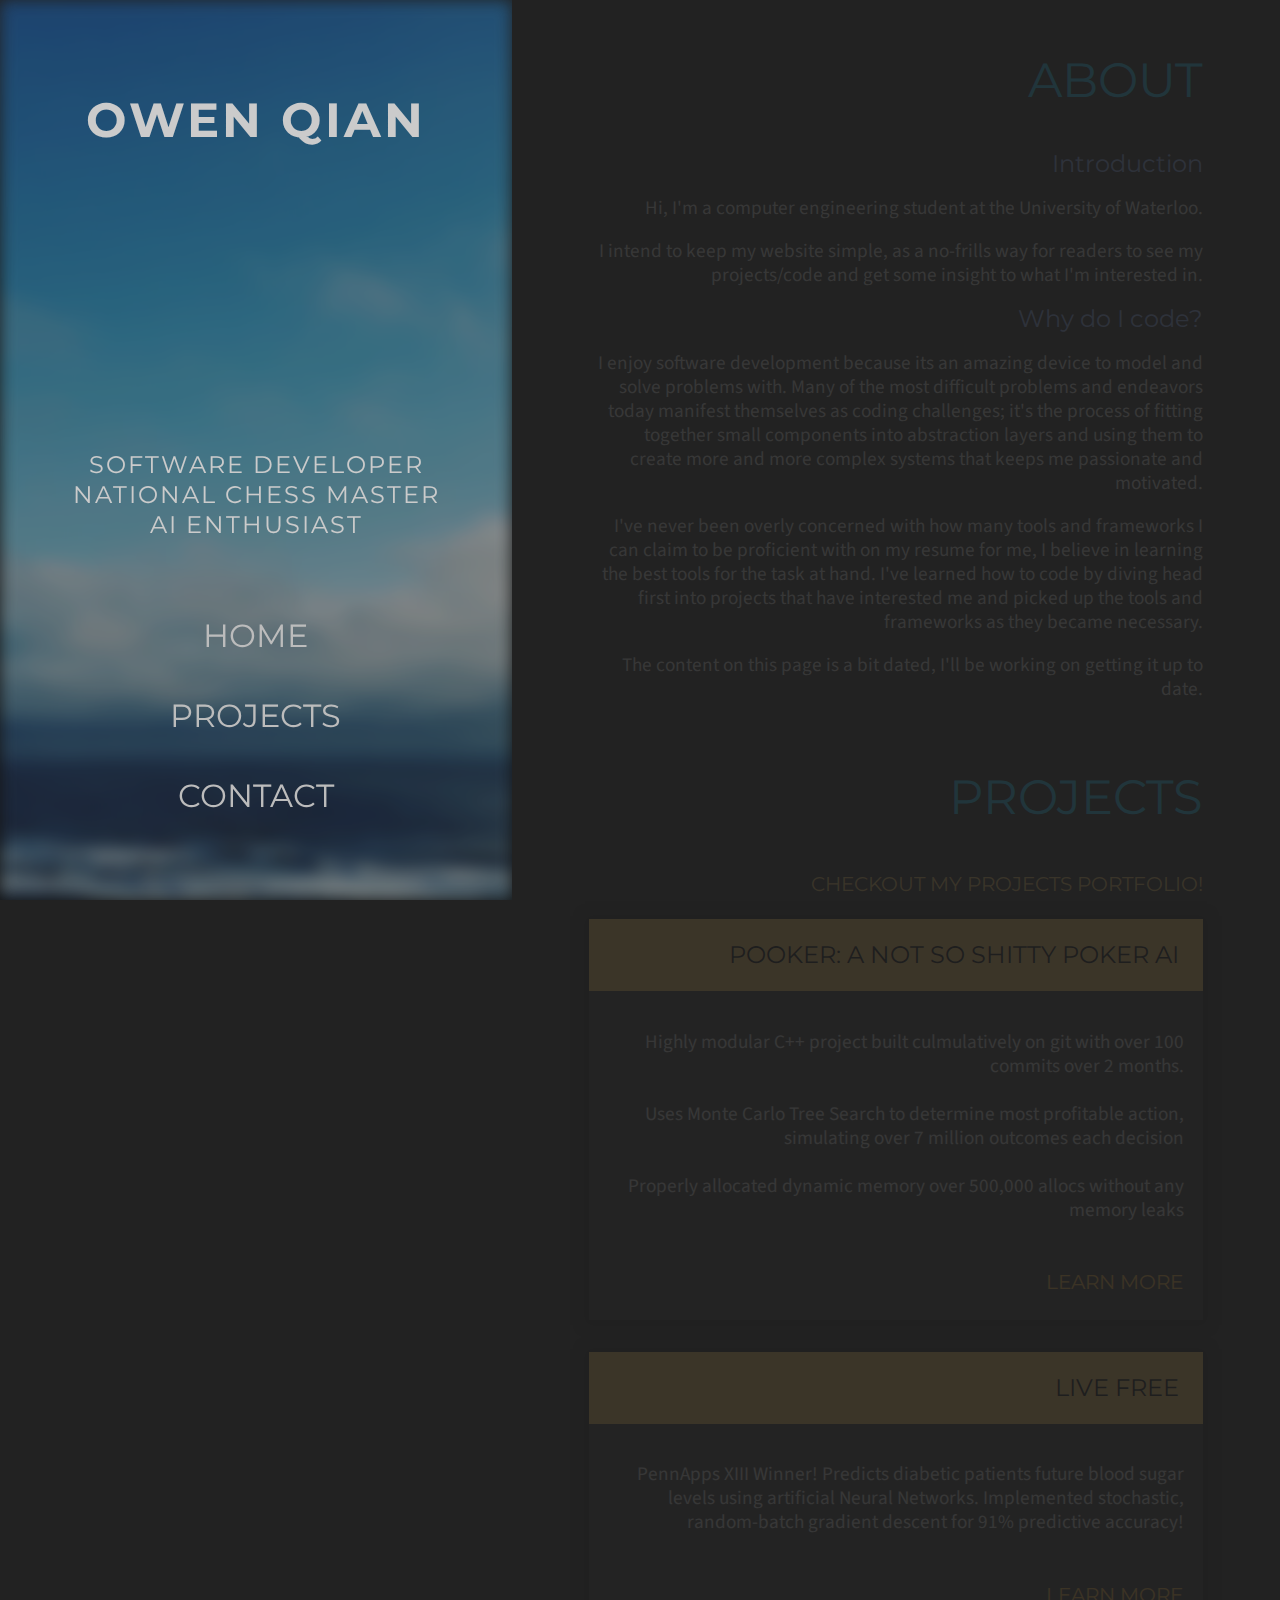
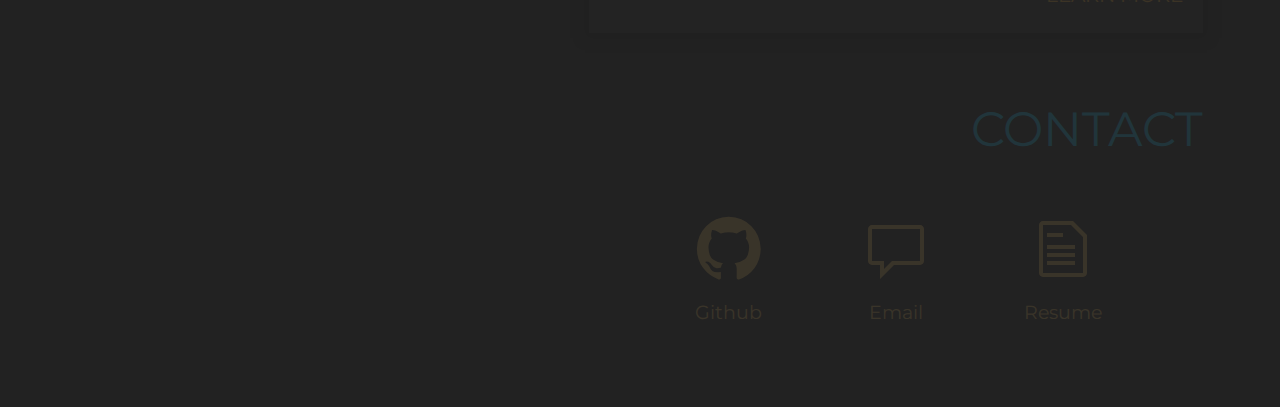
==== commit eda5977b: "changed descritpion of frameworks" ====
--- a/index.html
+++ b/index.html
@@ -53,7 +53,7 @@
      I enjoy software development because its an amazing device to model and solve problems with. Many of the most difficult problems and endeavors today manifest themselves as coding challenges; it's the process of fitting together small components into abstraction layers and using them to create more and more complex systems that keeps me passionate and motivated.
     </p>
     <p>
-    I've never been overly concerned with how many tools and frameworks I can claim to be proficient with on my resume for me (although I do realize that framework knowledge is important). I've learned how to code by diving head first into projects that have interested me and picked up the tools and frameworks as they became necessary.
+    I've never been overly concerned with how many tools and frameworks I can claim to be proficient with on my resume for me, I believe in learning the best tools for the task at hand. I've learned how to code by diving head first into projects that have interested me and picked up the tools and frameworks as they became necessary.
     </p>
 
 		<p>The content on this page is a bit dated, I'll be working on getting it up to date.</p>
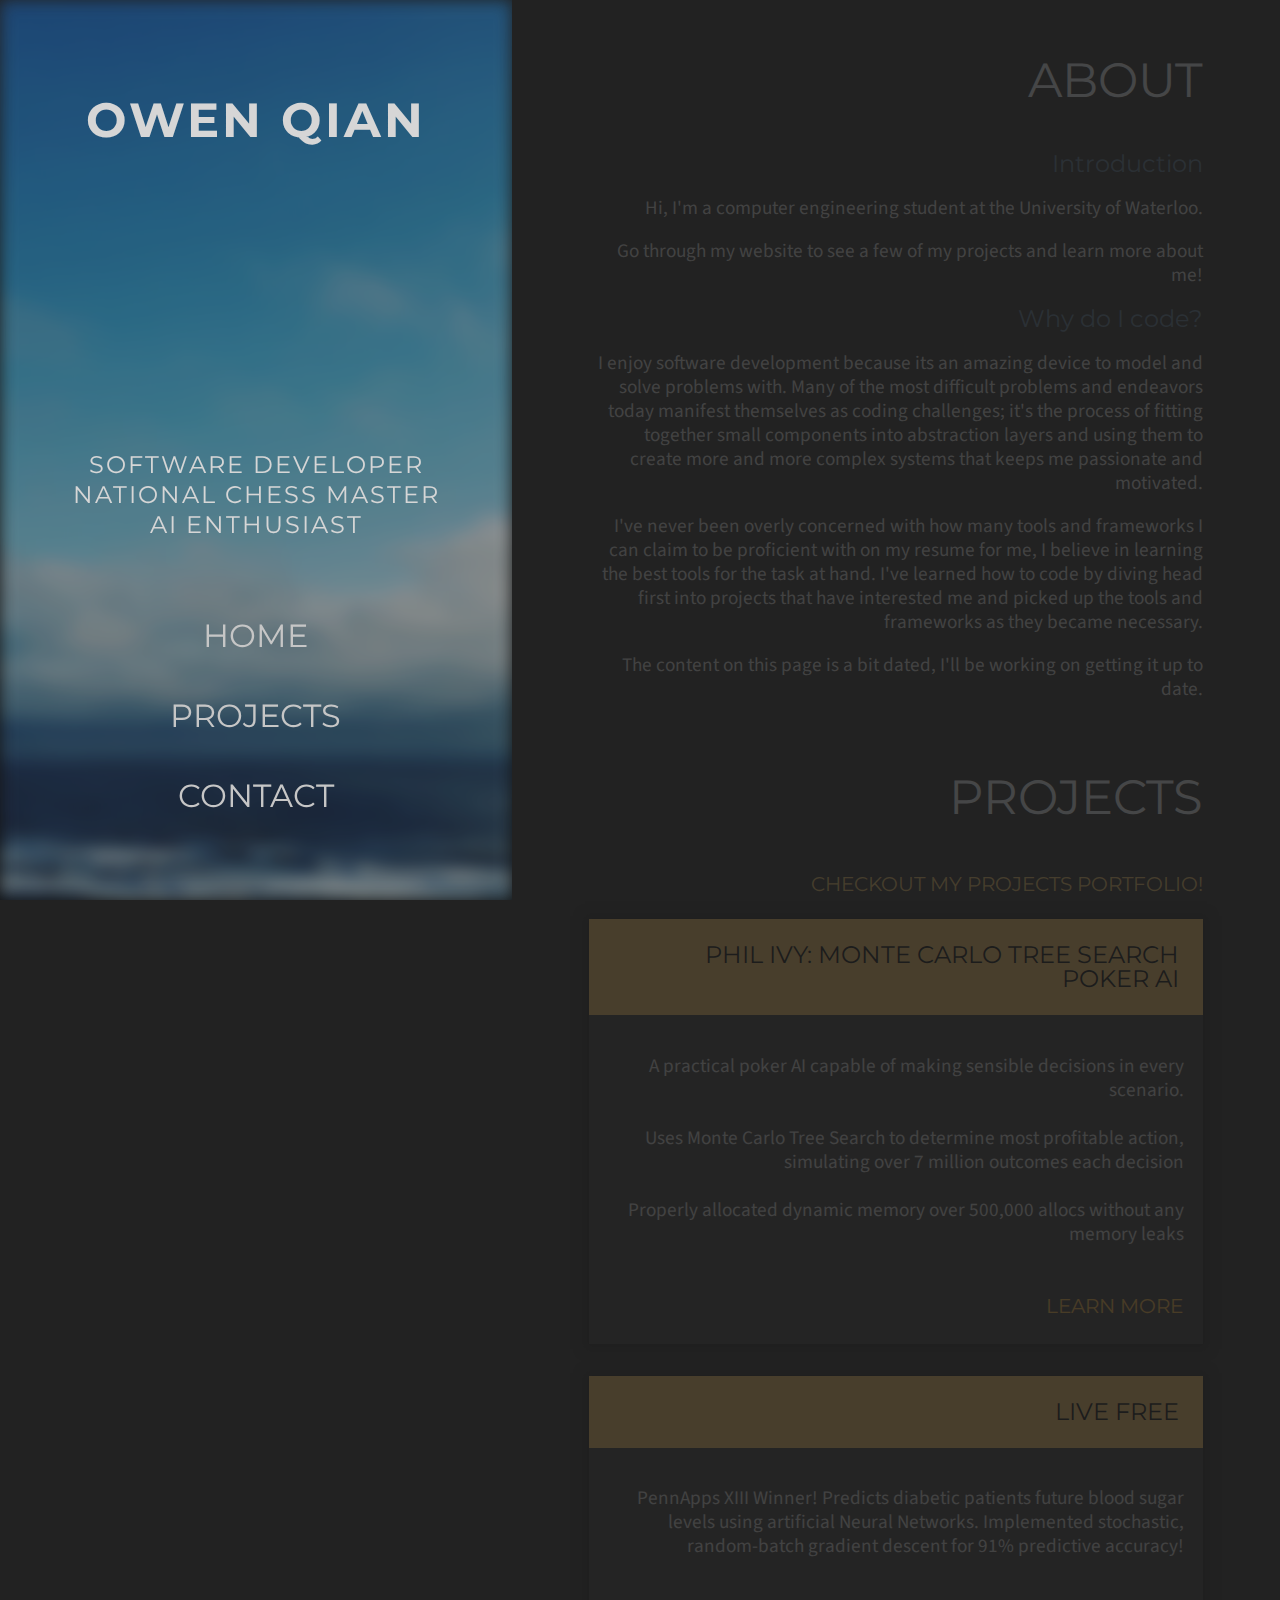
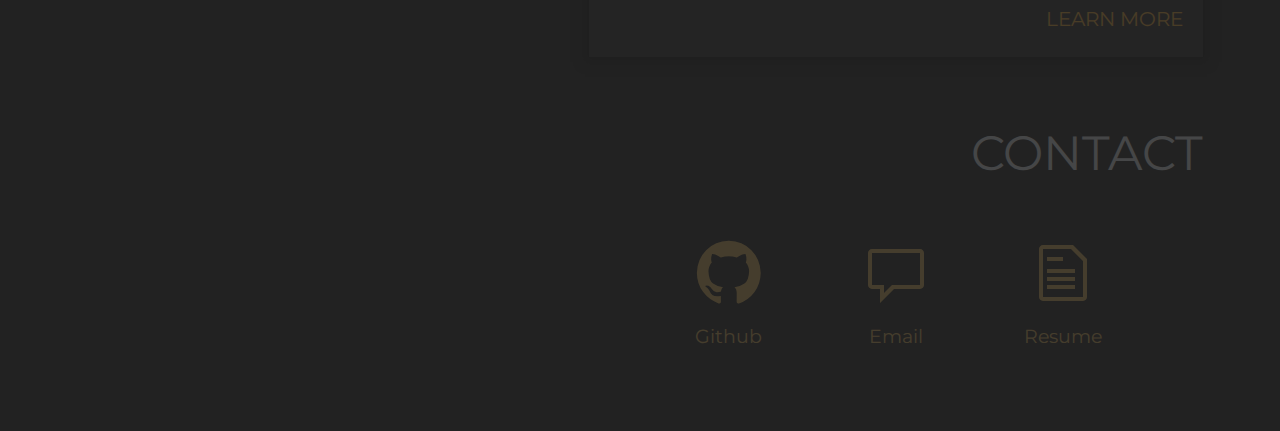
==== commit 62485b45: "Updated resume, changed colors, removed CNAME" ====
--- a/index.html
+++ b/index.html
@@ -38,15 +38,15 @@
 </header>
 <main>
 <section id="about" class="info about-info">
-	<h1 style="color:#1ECAFA">About</h1>
+	<h1 class="main-header">About</h1>
 	<div id="about-content">
 		<!--<img src="me_pic.jpg" class="about-img">-->
-    <h2 style="color:#8DACF5">
+    <h2 class="sub-header">
         Introduction
     </h2>
 	<p>Hi, I'm a computer engineering student at the University of Waterloo.</p>
-	<p>	I intend to keep my website simple, as a no-frills way for readers to see my projects/code and get some insight to what I'm interested in.</p>
-    <h2 style="color:#8DACF5">
+	<p>	Go through my website to see a few of my projects and learn more about me!</p>
+    <h2 class="sub-header">
         Why do I code?
     </h2>
 	<p>
@@ -60,15 +60,15 @@
 	</div>
 </section>
 <section id="projects" class="info project-info">
-	<h1 style="color:#1ECAFA">projects</h1>
+	<h1 class="main-header" >projects</h1>
 	<a href="/projects/index.html"><h3>Checkout my Projects Portfolio!</h3></a>
 	<div class="projects-container">
         <article id="pooker">
-            <h2> Pooker: A Not So Shitty Poker AI </h2>
+            <h2>Phil Ivy: Monte Carlo tree search Poker AI</h2>
             <p>
-                Highly modular C++ project built culmulatively on git with over 100 commits over 2 months.
+                A practical poker AI capable of making sensible decisions in every scenario.
                 <br><br>Uses Monte Carlo Tree Search to determine most profitable action, simulating over 7 million outcomes each decision
-                <br><br>Properly allocated dynamic memory over 500,000 allocs without any memory leaks 
+                <br><br>Properly allocated dynamic memory over 500,000 allocs without any memory leaks
             </p>
             <a href="http://github.com/OwenQian/Pooker" class="more"> Learn More </a>
         </article>
@@ -81,7 +81,7 @@
 </section>
 <footer id="contact">
 	<div id="footer-content">
-		<h1 style="color:#1ECAFA">Contact</h1>
+		<h1 class="main-header" >Contact</h1>
 		<a class="icon-with-info" href="http://github.com/OwenQian">
 			<span class="mega-octicon octicon-mark-github"></span>
 			<p class="icon-desc">Github</p>
--- a/global.css
+++ b/global.css
@@ -241,3 +241,11 @@
 .post-tags:hover{ color:#6495ed; }
 
 .post-content p{ line-height:150%; text-align: left;}
+
+.main-header {
+  color: #edf3f7;
+}
+
+.sub-header {
+  color: #577590;
+}
